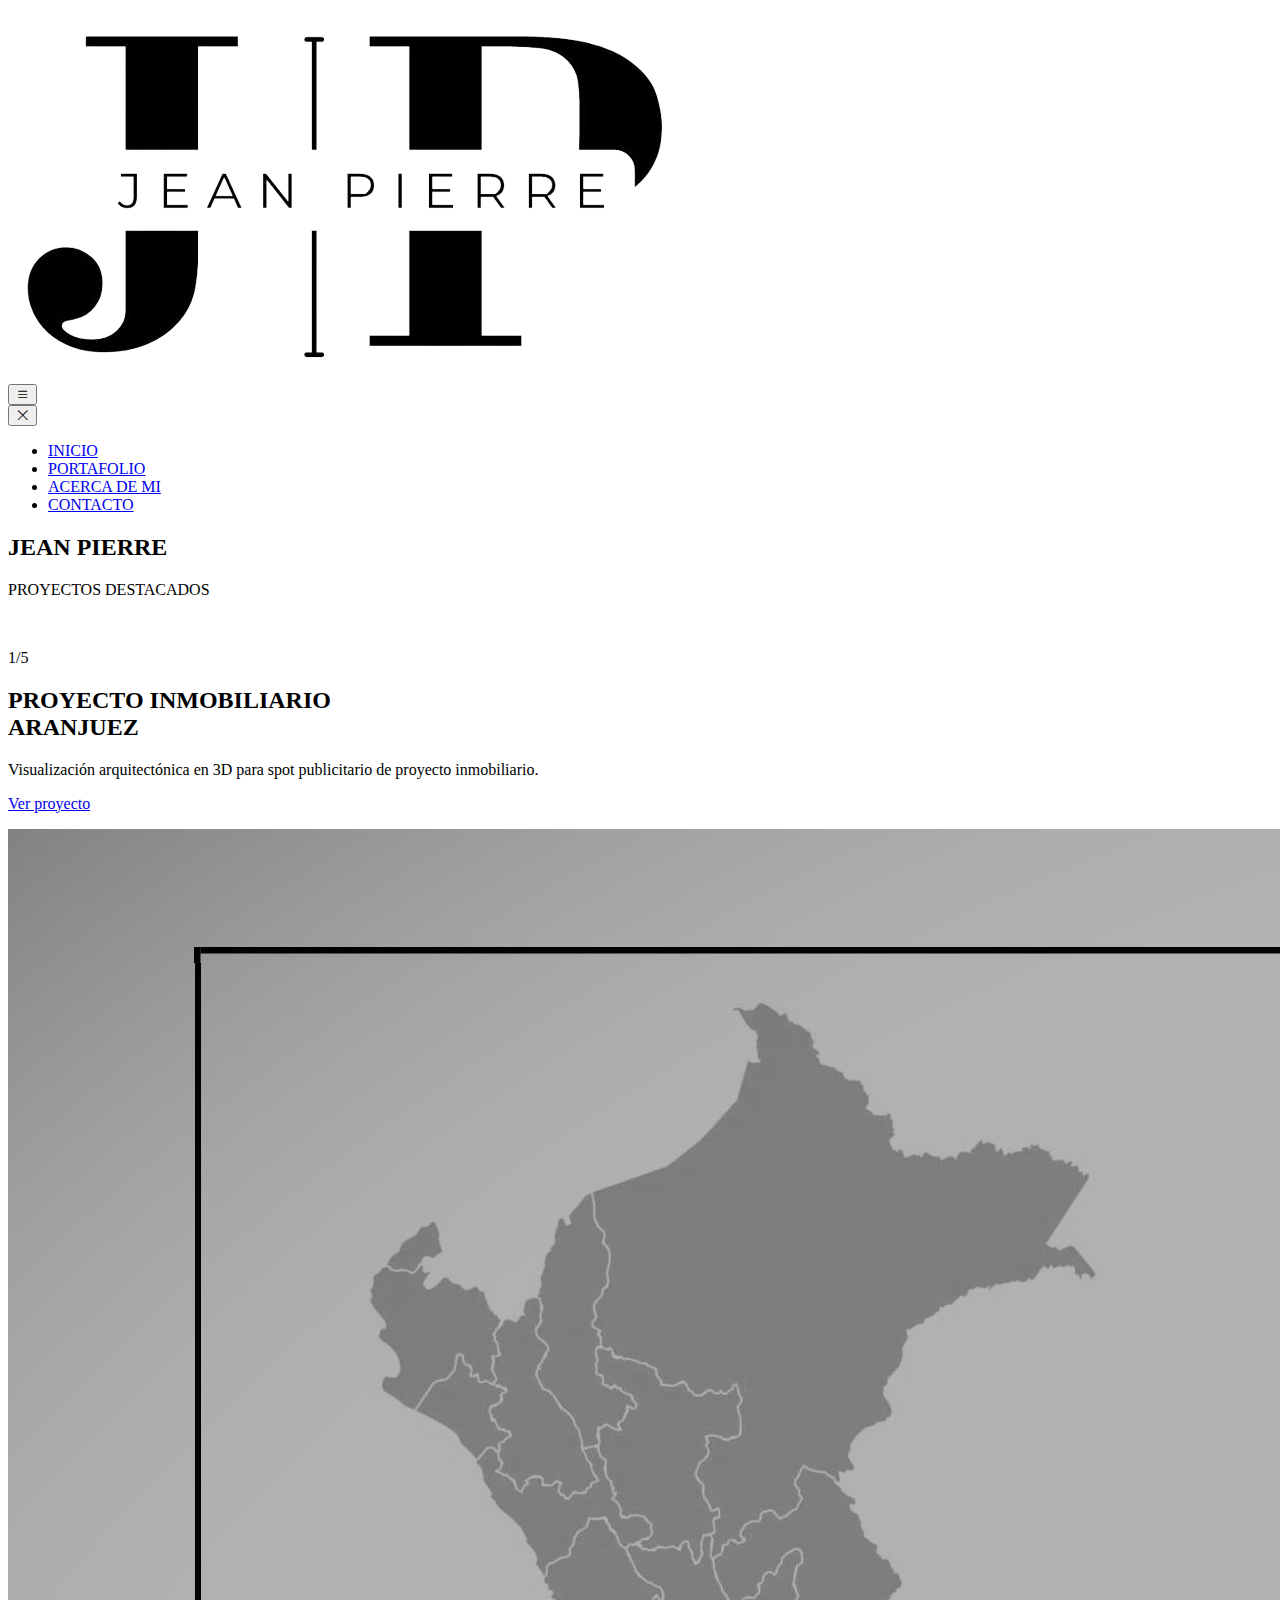
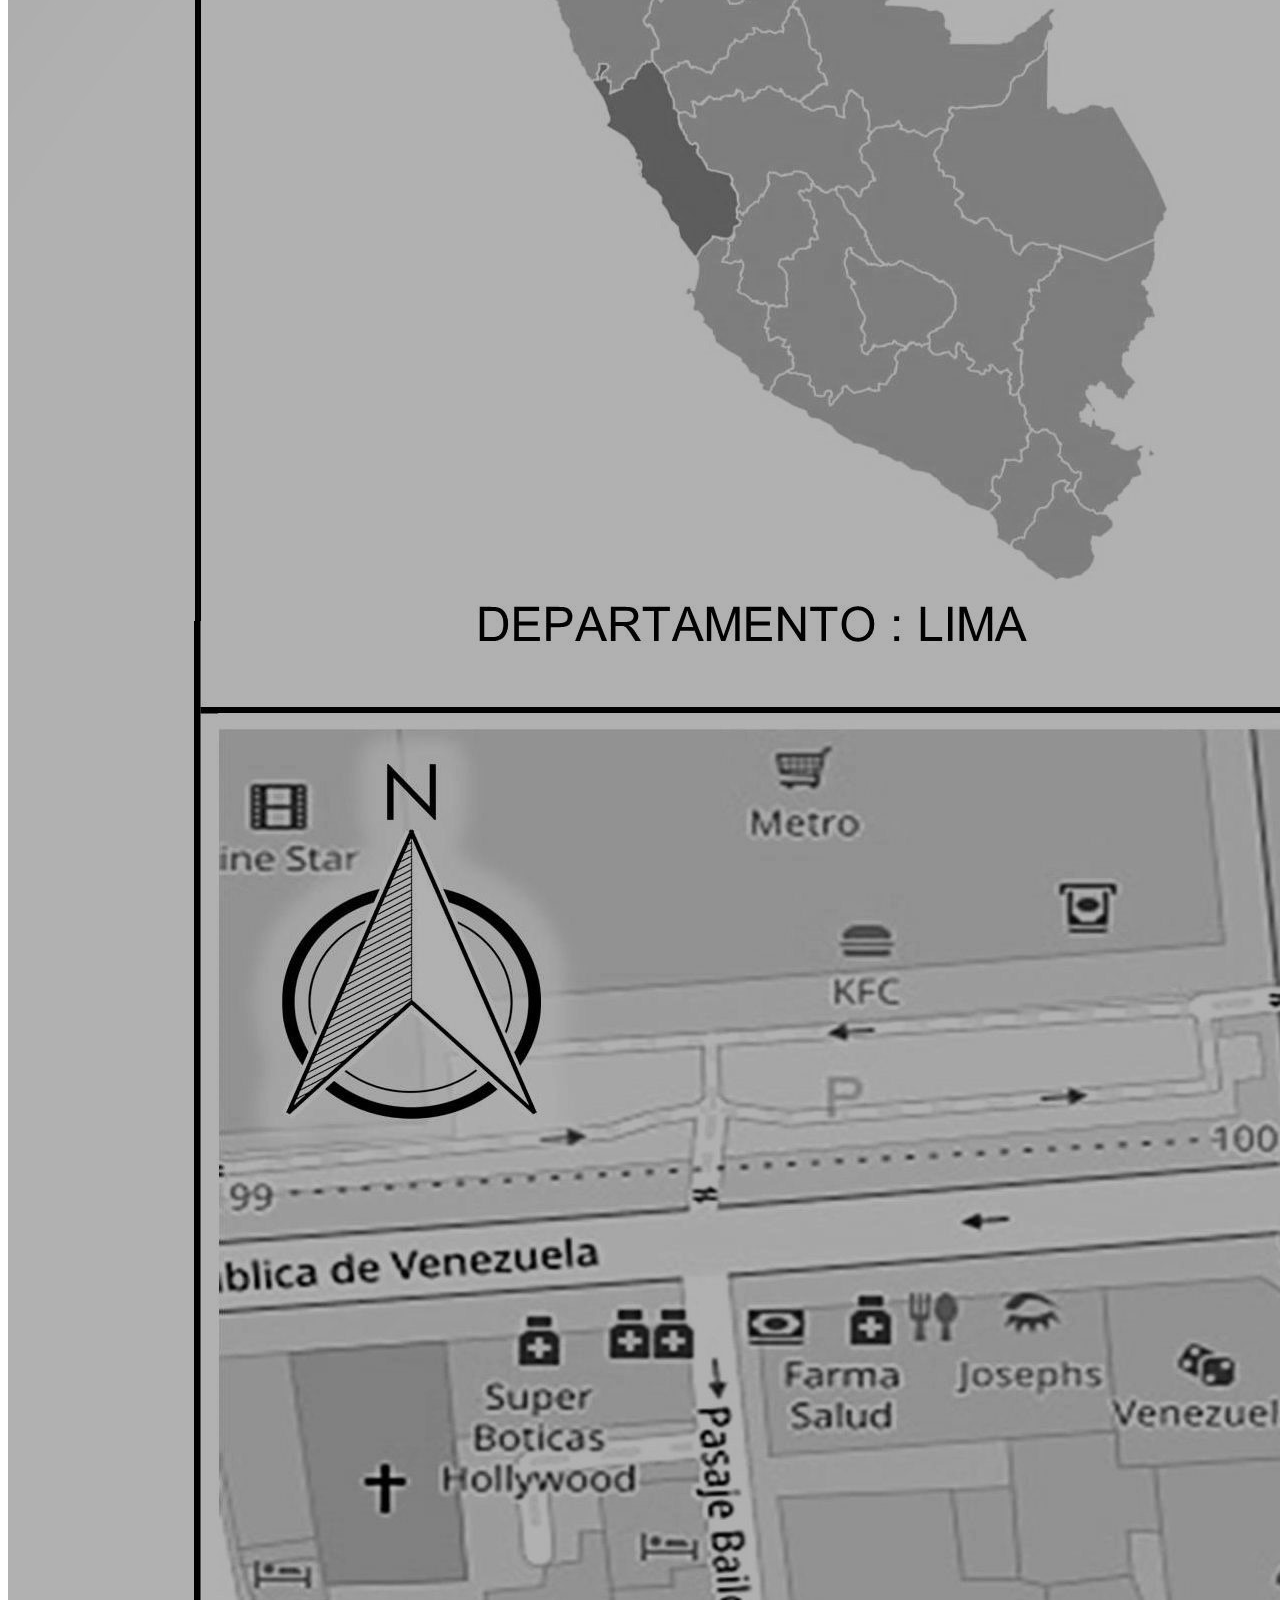
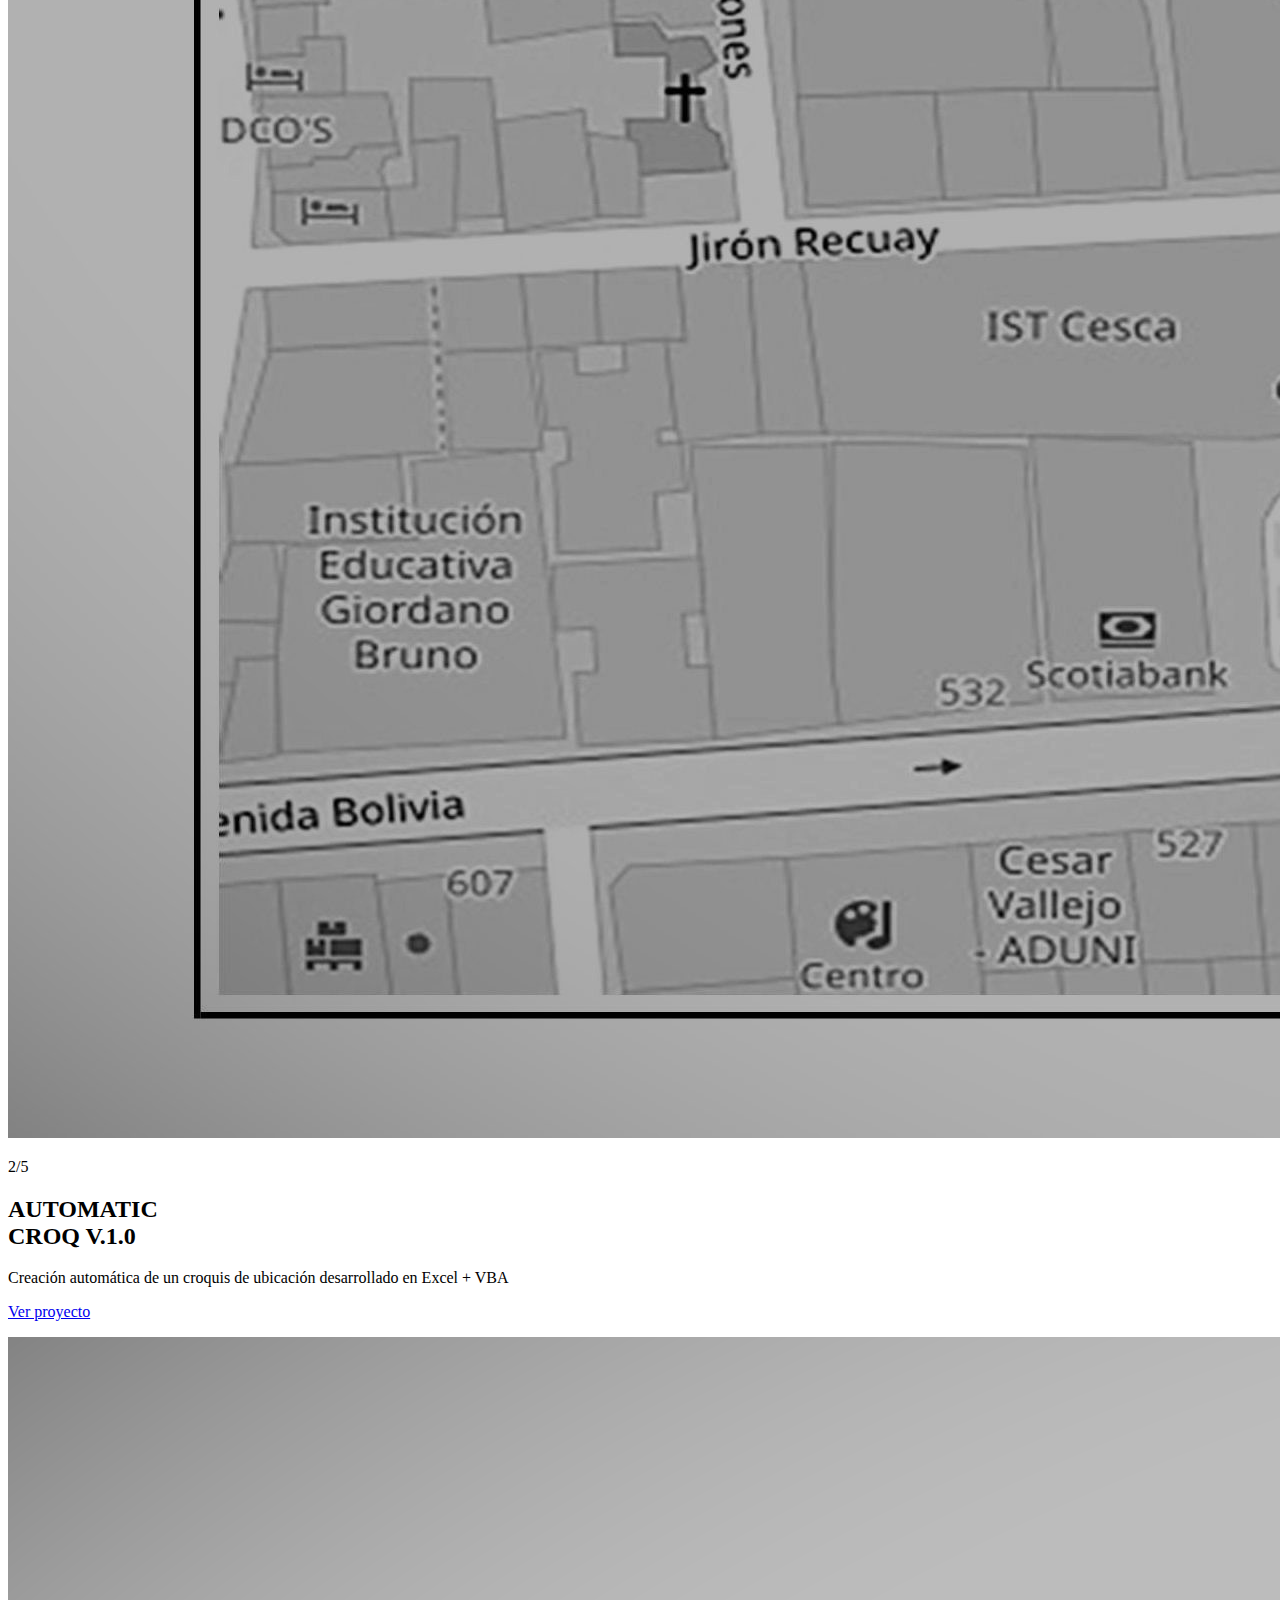
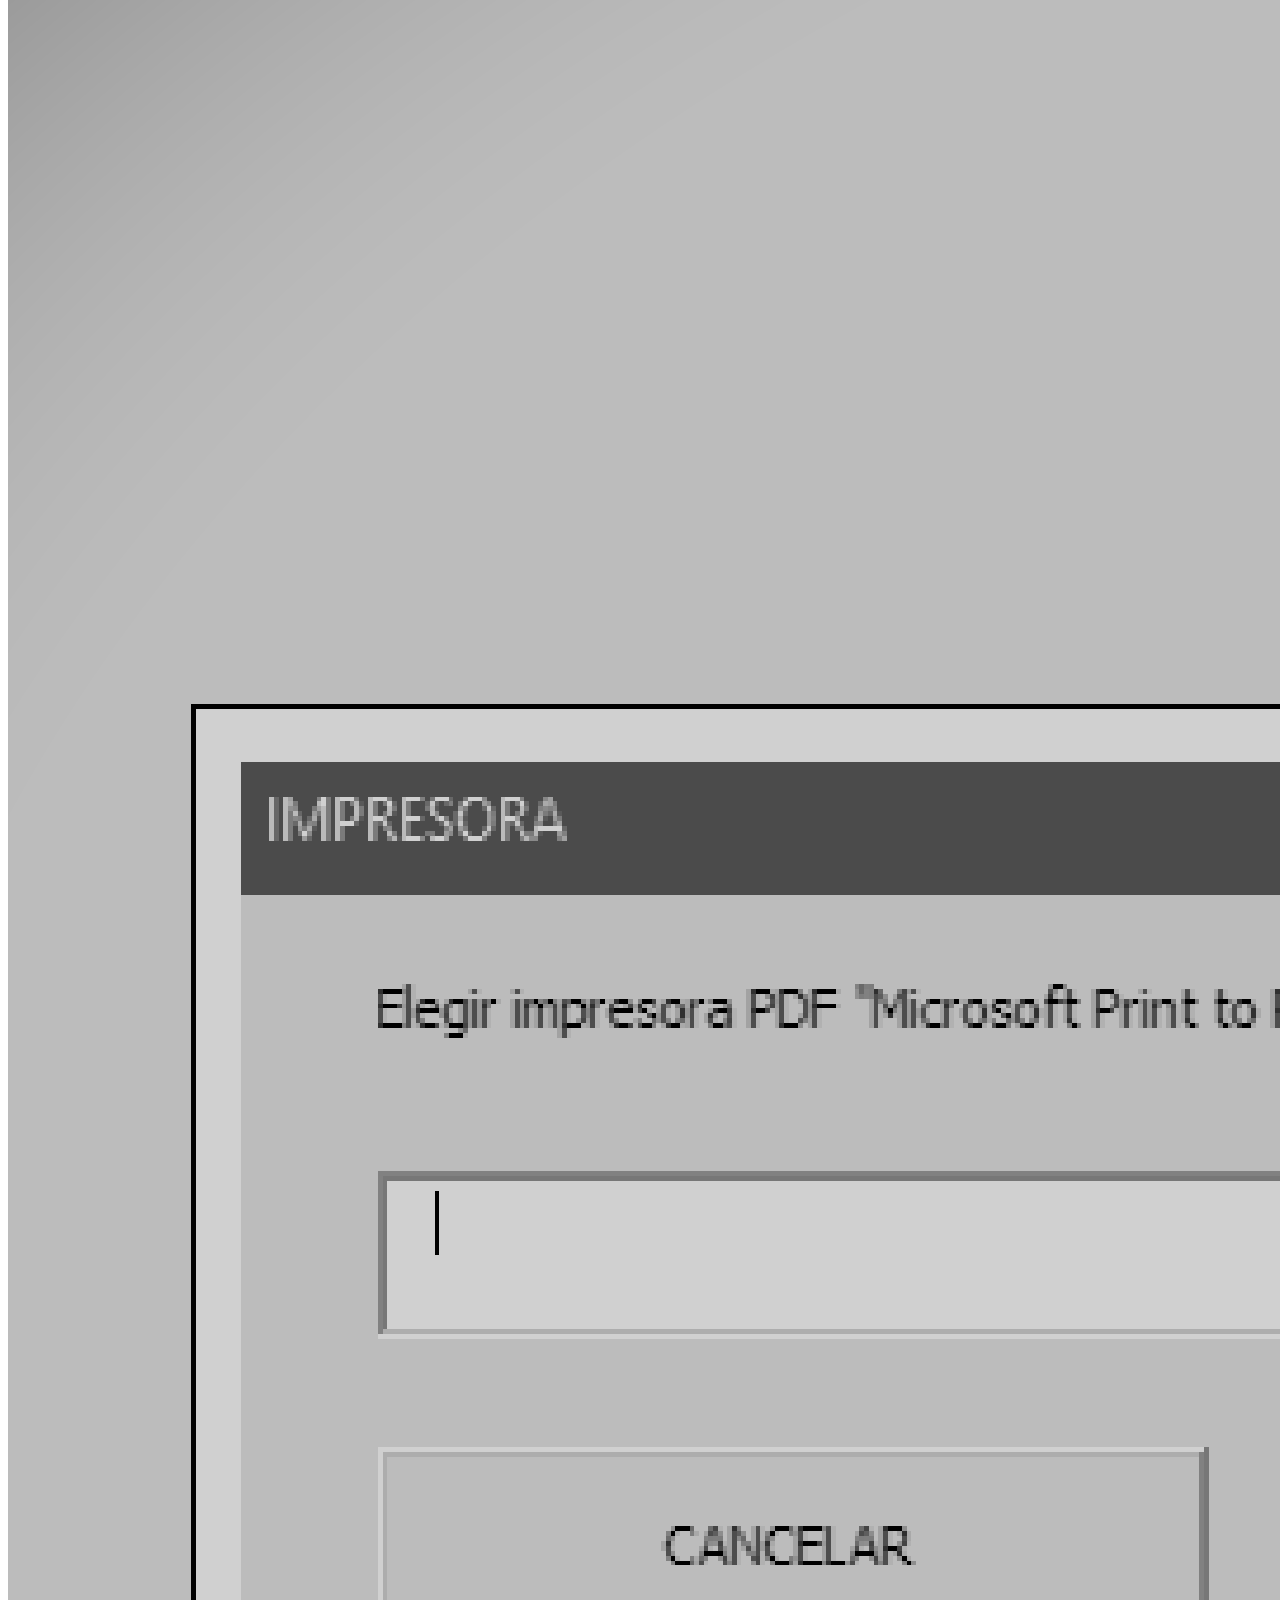
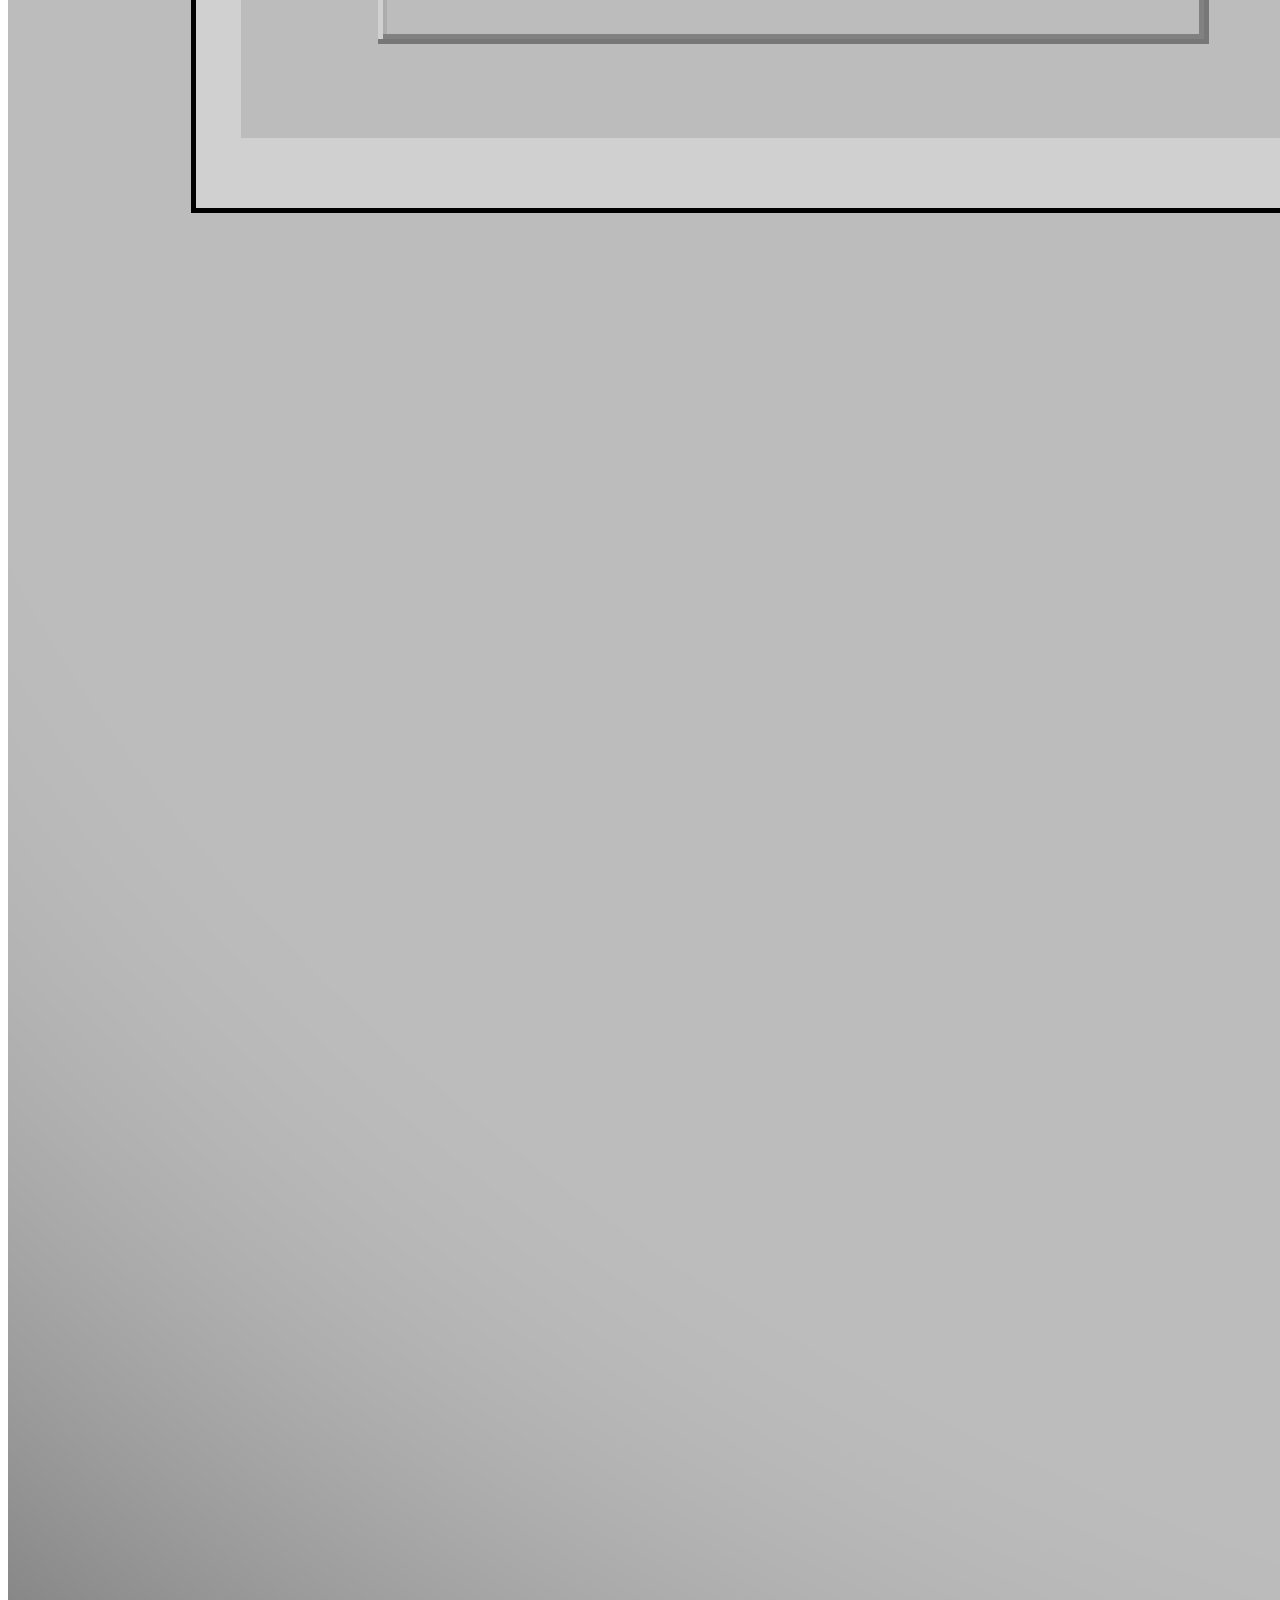
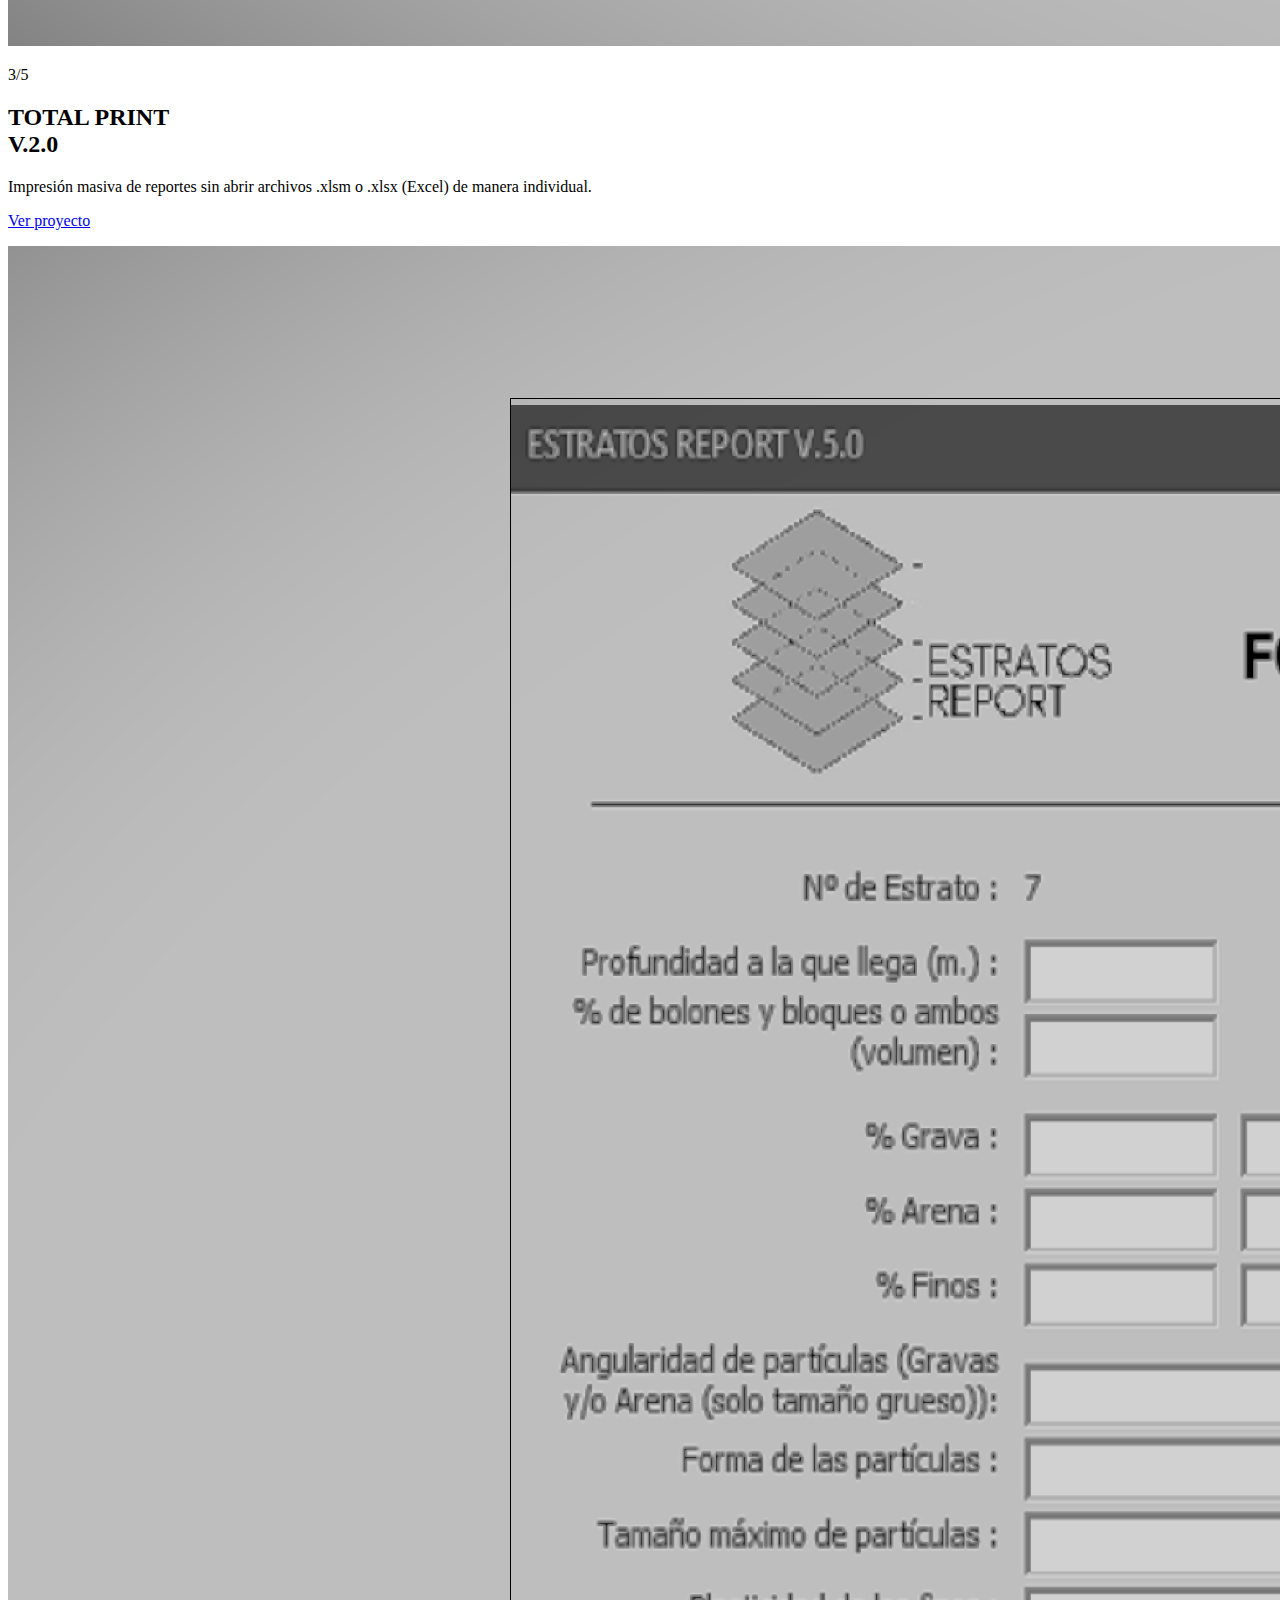
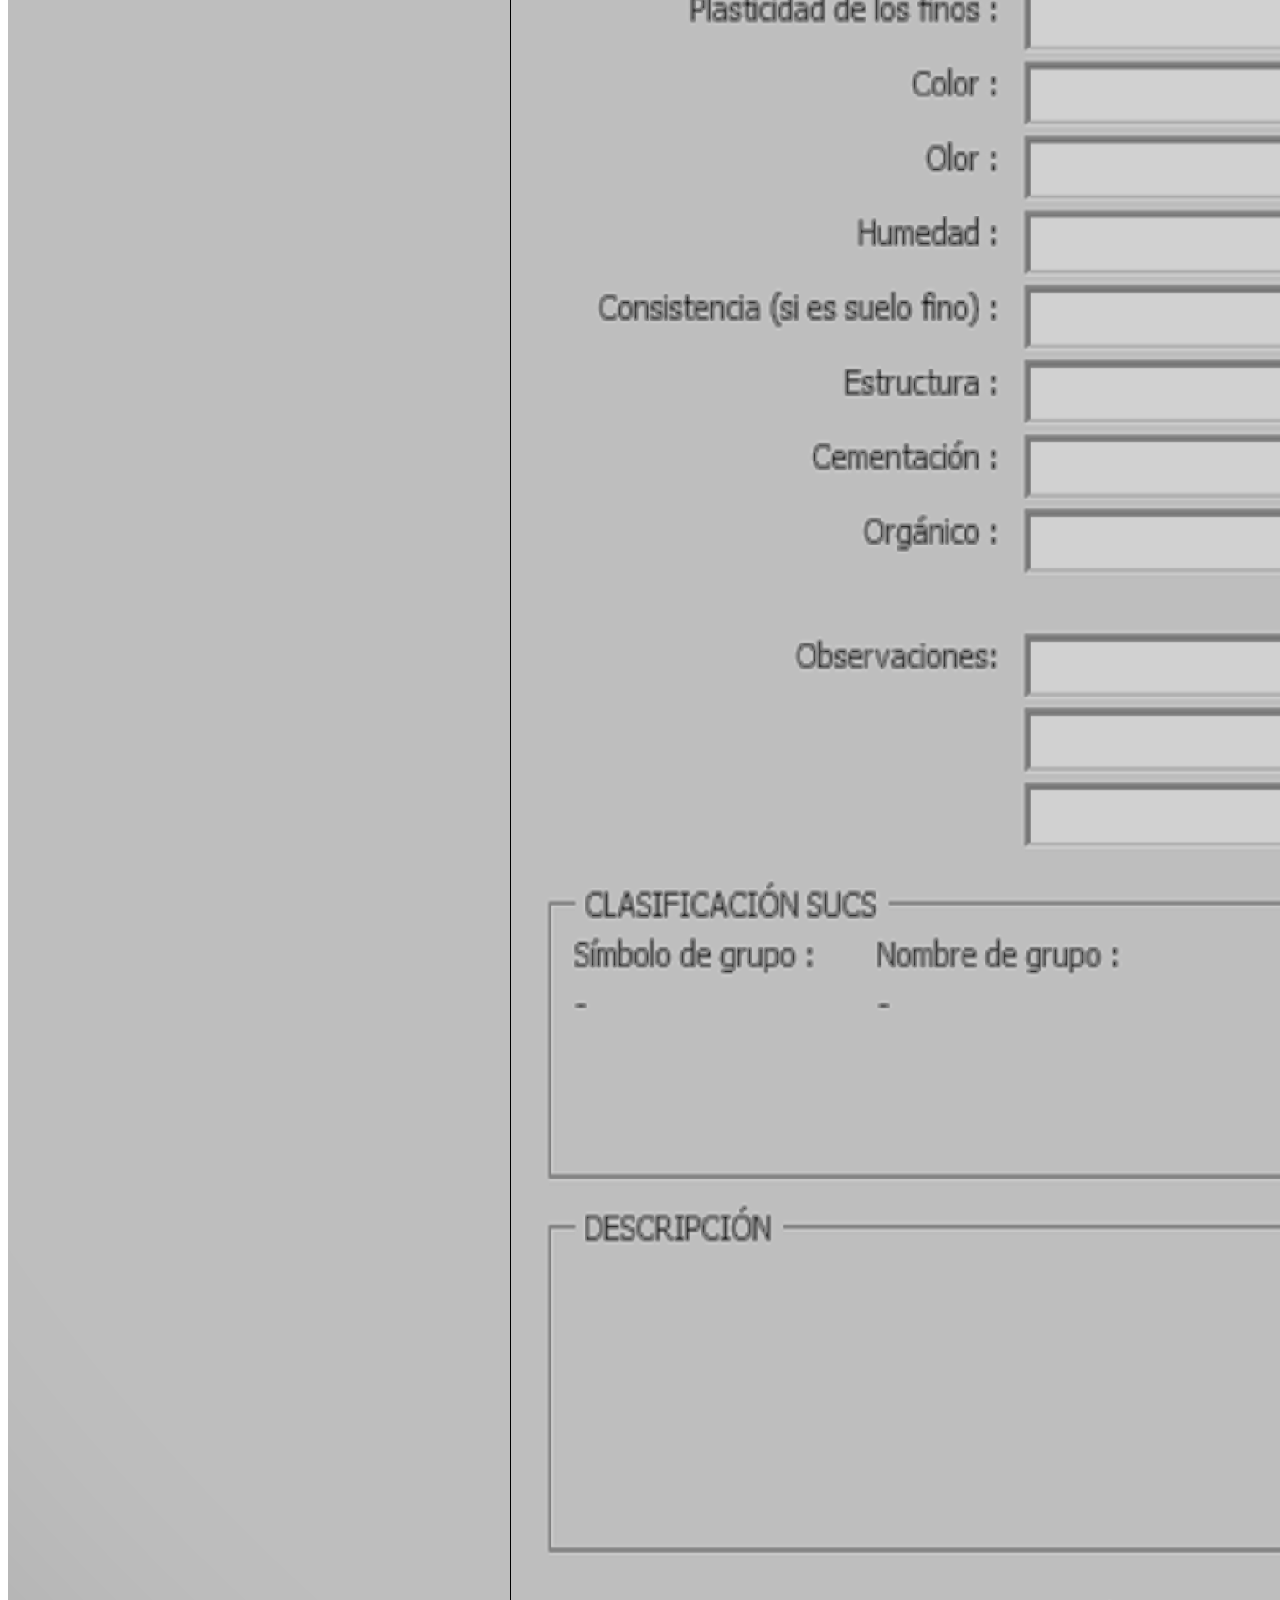
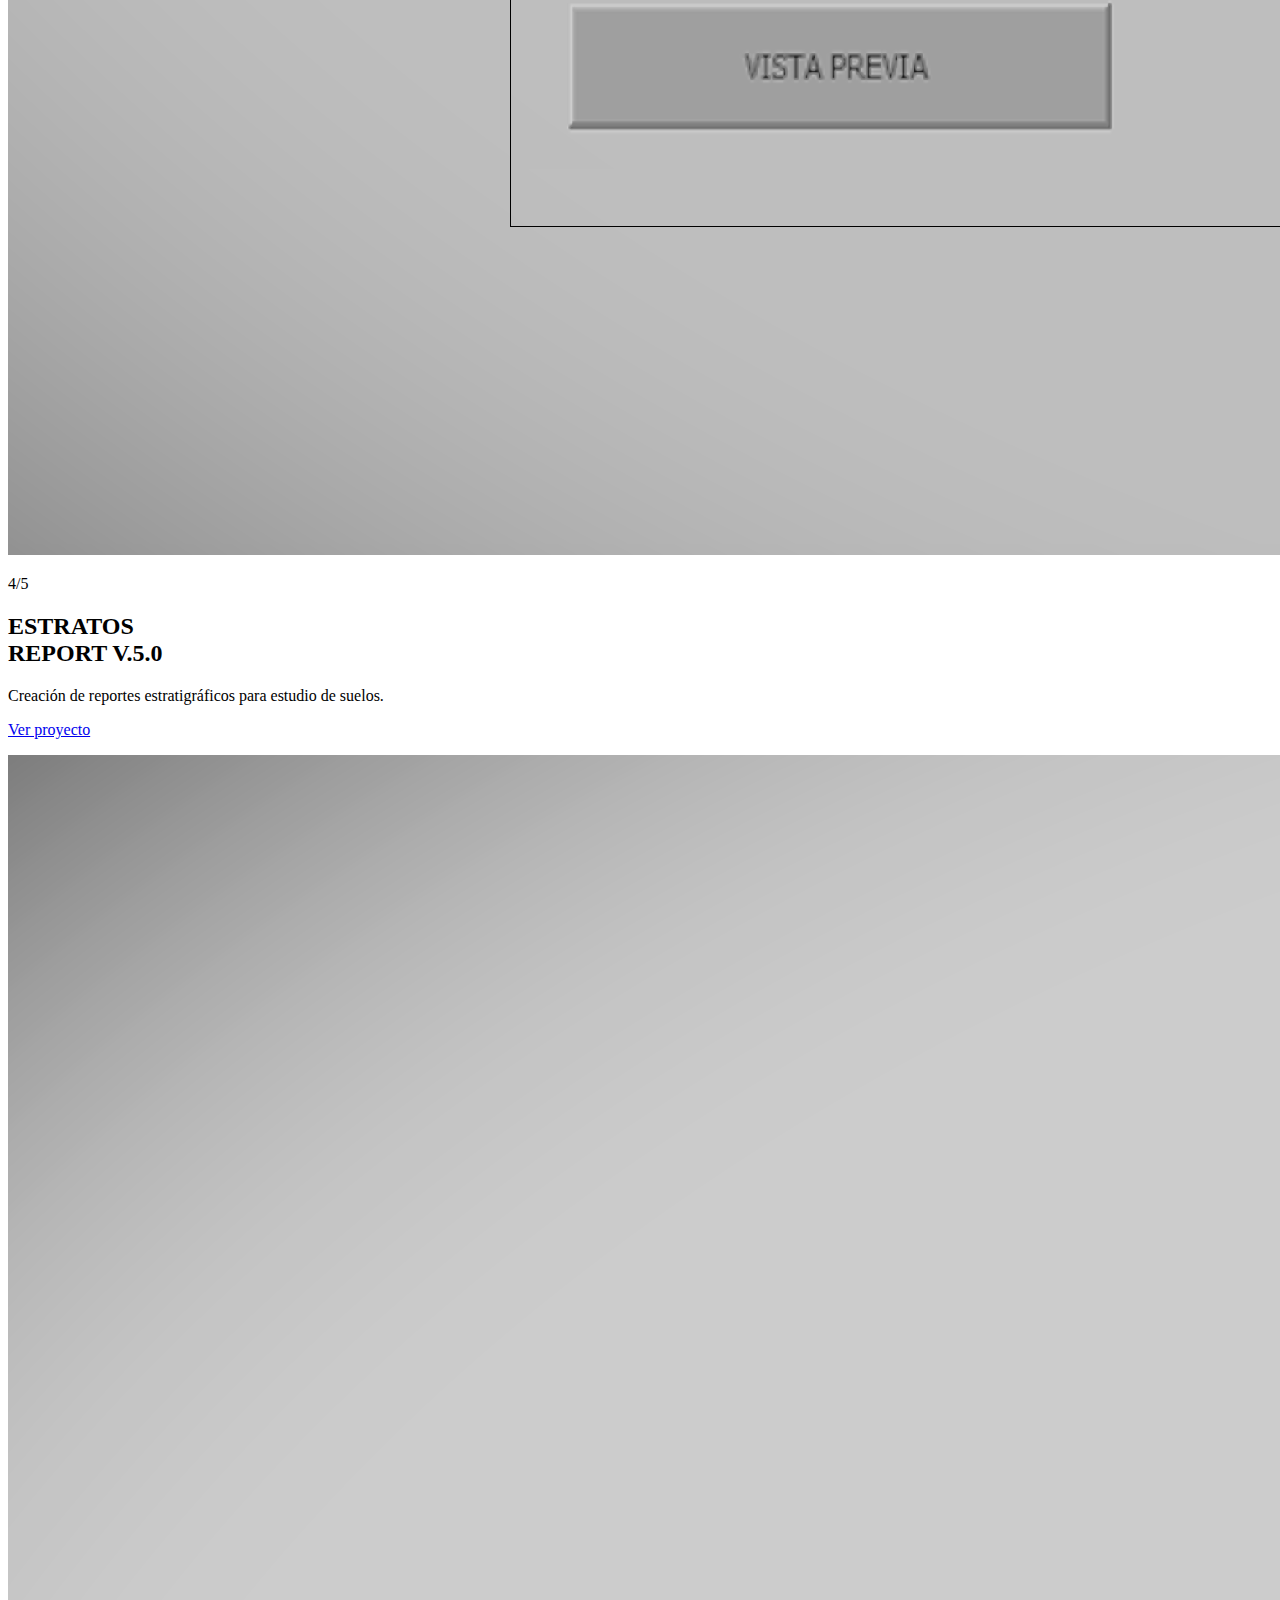
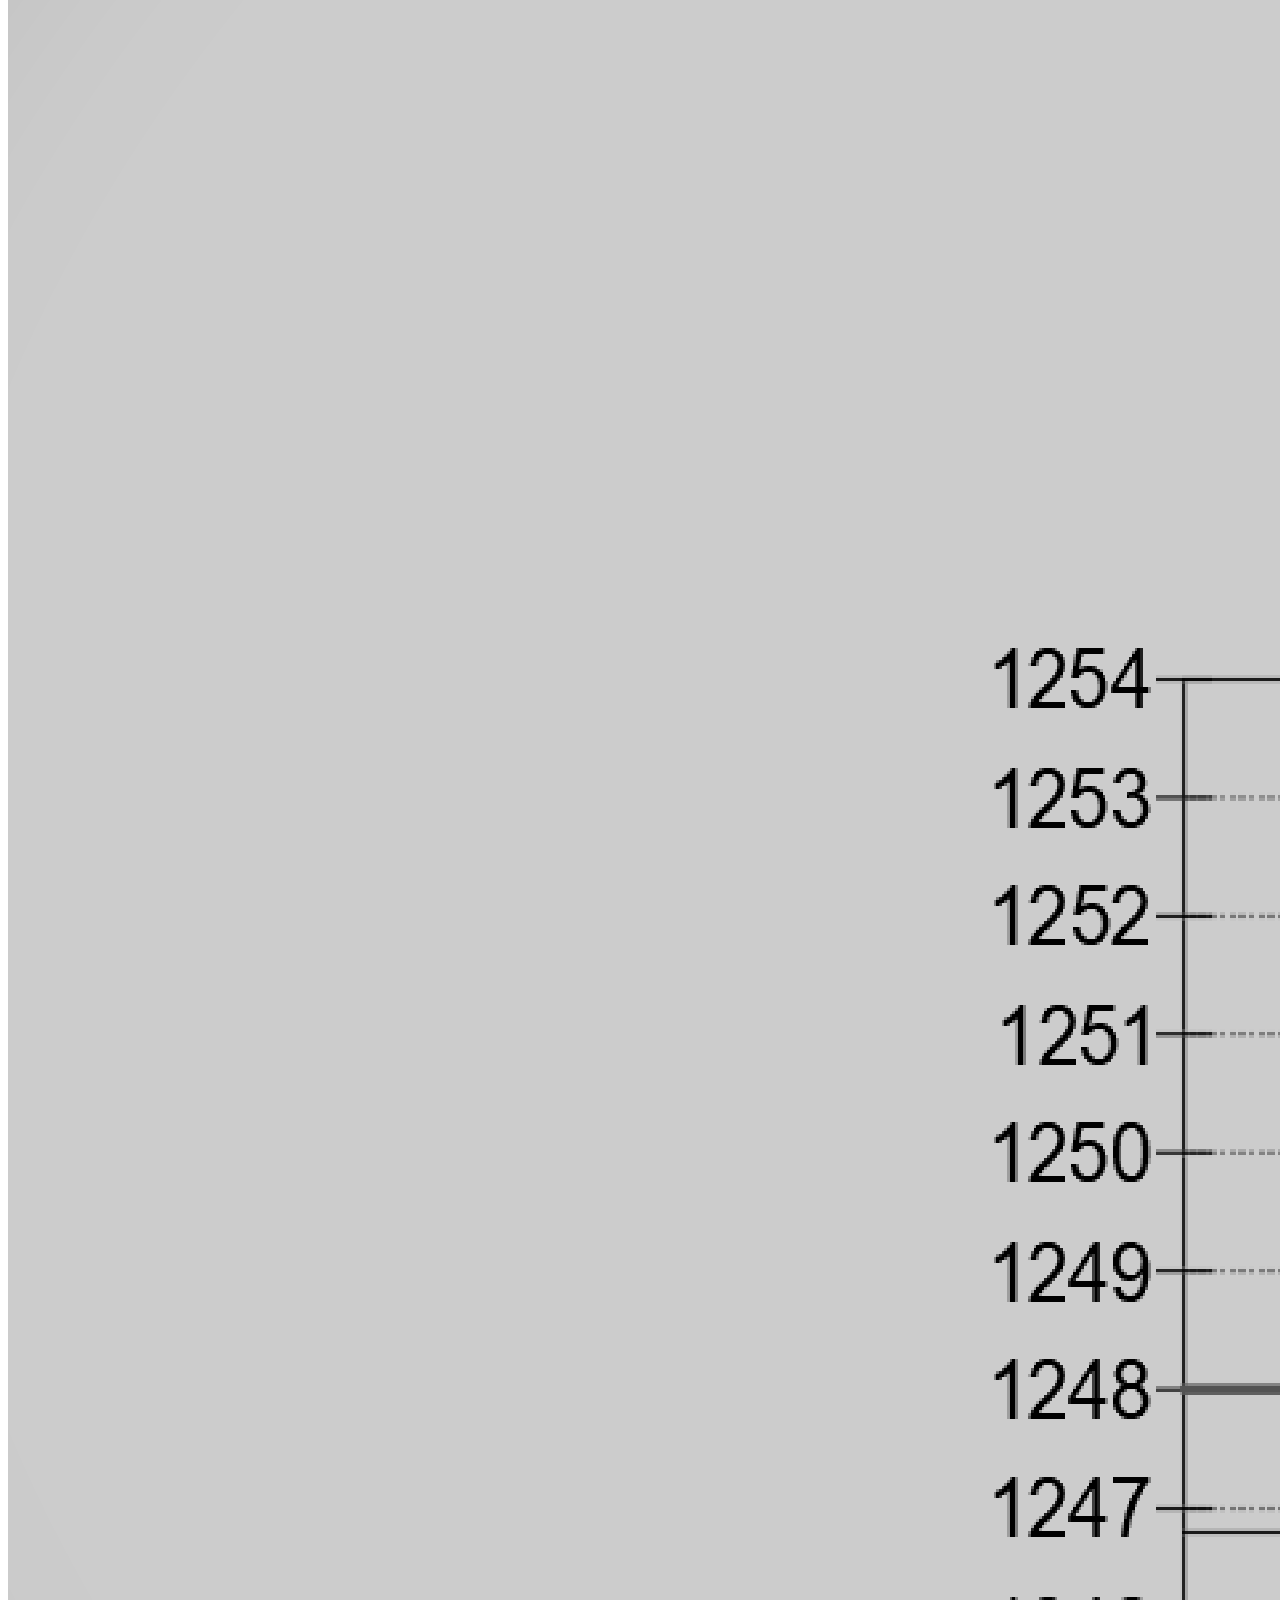
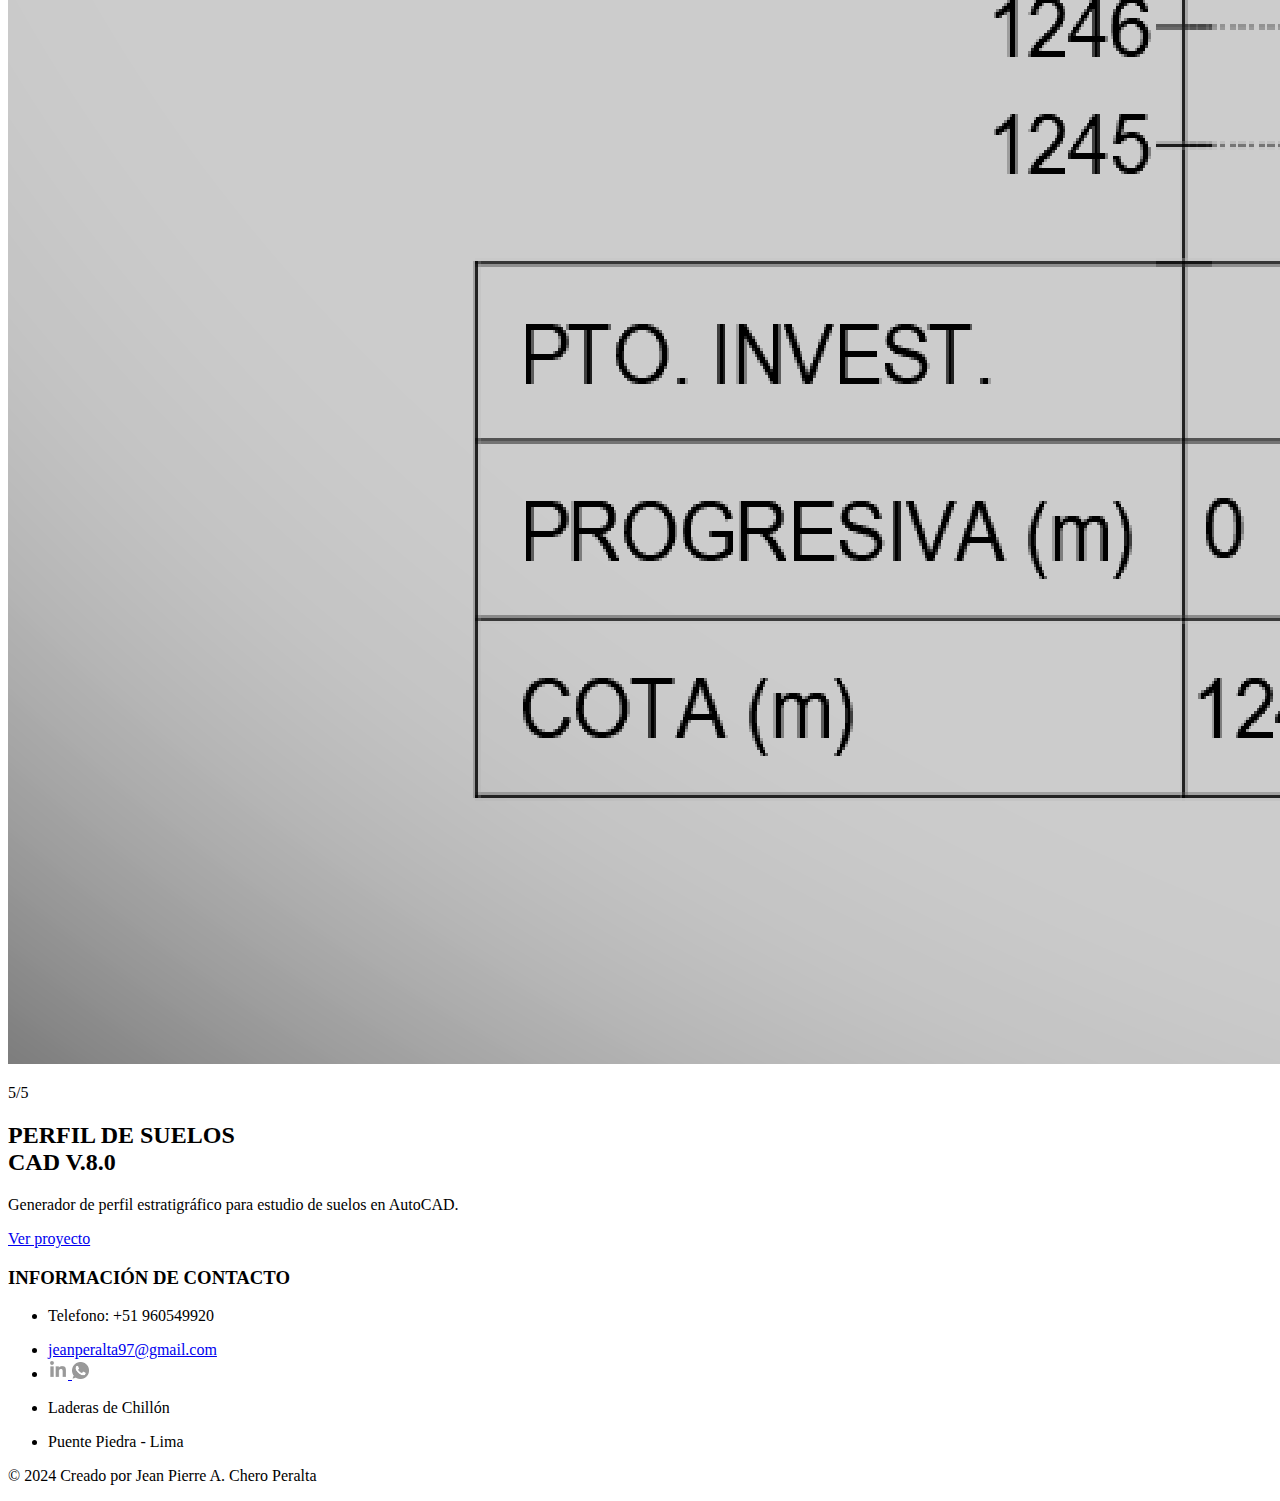
==== index.html @ fc01559f "indexI" ====
<!DOCTYPE html>
<html lang="en">
<head>
    <meta charset="UTF-8">
    <meta name="viewport" content="width=device-width, initial-scale=1.0">
    <title>Jean Pierre A. Chero Peralta</title>
    <link rel="stylesheet" href="https://cdn.jsdelivr.net/npm/bootstrap-icons@1.11.3/font/bootstrap-icons.min.css">
    <link rel="stylesheet" href="/styles/styles.css">
    <link rel="preconnect" href="https://fonts.googleapis.com">
    <link rel="preconnect" href="https://fonts.gstatic.com" crossorigin>
    <link href="https://fonts.googleapis.com/css2?family=Comfortaa:wght@300..700&family=DM+Sans:ital,opsz,wght@0,9..40,100..1000;1,9..40,100..1000&family=Dancing+Script:wght@400..700&family=Edu+NSW+ACT+Foundation:wght@400..700&family=Homemade+Apple&family=Inter:wght@100..900&family=Kanit:ital,wght@0,100;0,200;0,300;0,400;0,500;0,600;0,700;0,800;0,900;1,100;1,200;1,300;1,400;1,500;1,600;1,700;1,800;1,900&family=Libre+Baskerville:ital,wght@0,400;0,700;1,400&family=Ojuju:wght@200..800&family=Roboto:ital,wght@0,100;0,300;0,400;0,500;0,700;0,900;1,100;1,300;1,400;1,500;1,700;1,900&family=Satisfy&family=Trocchi&display=swap" rel="stylesheet">
    
</head>
<body>
    
    <header>
        <div class="container">
            <div class="logo">
                <a href=""><img src="imagenes/logoJP.png" alt="NombreJeanPierre"></a>
            </div> 
            <button id="abrir" class="botonHamburgues"><i class="bi bi-list"></i></button>
            <nav class="nav" id="nav">
                <button id="cerrar" class="botonClose"><i class="bi bi-x-lg"></i></button>
                <ul>
                        <li><a href="index.html">INICIO</a></li>
                        <li><a href="index.html">PORTAFOLIO</a></li>
                        <li><a href="index.html">ACERCA DE MI</a></li>
                        <li><a href="index.html">CONTACTO</a></il>
                </ul>
            </nav>
        </div>
    </header>

    <section>
        <div class="container">
            <div class="sobreMi">
                <!--<h3>ACERCA DE MI</h3>
                <p>Técnico en Construcción Civil.  Apto para desempeñarse en distintas etapas de obras civiles. 
                    Capaz de apoyar, mediante mis habilidades tecnológicas, en la optimización de procesos con 
                    el fin de aumentar la productividad.</p>-->
            </div>
        </div>
    </section>

    <main>  
        <div class="container">
            <div class="tituloContainer">
                <h2>JEAN PIERRE</h2>
                <p>PROYECTOS DESTACADOS</p>
            </div>
            <!--ARANJUEZ-->
            <div class="descrpContainer">
                <article>
                    <div class="imgProyect">
                        <img class="imgProyect-img" src="/imagenes/ARANJUEZ.png" alt="">
                    </div>
                    <div class="descpProyect">
                        <p class="numeroDe">1/5</p>
                        <h2>PROYECTO INMOBILIARIO<br>ARANJUEZ</h2>
                        <p>Visualización arquitectónica en 3D para spot publicitario de proyecto inmobiliario.</p>
                        <p><a href="/paginas/index-aranjuez.html" class="verProyect">Ver proyecto</a></p>
                    </div>
                </article>
            </div>
            <!--CROQUIS-->
            <div class="descrpContainer">
                <article>
                    <div class="imgProyect">
                        <img class="imgProyect-img" src="/imagenes/AUTOMATIC CROQ V.1.0_1.jpg" alt="">
                    </div>
                    <div class="descpProyect">
                        <p class="numeroDe">2/5</p>
                        <h2>AUTOMATIC<br>CROQ V.1.0</h2>
                        <p>Creación automática de un croquis de 
                            ubicación desarrollado 
                            en Excel + VBA</p>
                        <p><a href="paginas/index-croq.html" class="verProyect">Ver proyecto</a></p>
                    </div>
                </article>
            </div>
            <!--PRINT-->
            <div class="descrpContainer">
                <article>
                    <div class="imgProyect">
                        <img class="imgProyect-img" src="/imagenes/TOTAL PRINT.png" alt="">
                    </div>
                    <div class="descpProyect">
                        <p class="numeroDe">3/5</p>
                        <h2>TOTAL PRINT<br>V.2.0</h2>
                        <p>Impresión masiva de reportes sin abrir archivos .xlsm o .xlsx (Excel) de manera individual.</p>
                        <p><a href="paginas/index-print.html" class="verProyect">Ver proyecto</a></p>
                    </div>
                </article>
            </div>
            <!--ESTRATO-->
            <div class="descrpContainer">
                <article>
                    <div class="imgProyect">
                        <img class="imgProyect-img" src="/imagenes/ESTRATOS REPORT.png" alt="">
                    </div>
                    <div class="descpProyect">
                        <p class="numeroDe">4/5</p>
                        <h2>ESTRATOS<br>REPORT V.5.0</h2>
                        <p>Creación de reportes estratigráficos para estudio de suelos.</p>
                        <p><a href="paginas/index-estrato.html" class="verProyect">Ver proyecto</a></p>
                    </div>
                </article>
            </div>
            <!--CAD-->
            <div class="descrpContainer">
                <article>
                    <div class="imgProyect">
                        <img class="imgProyect-img" src="/imagenes/CAD.png" alt="">
                    </div>
                    <div class="descpProyect">
                        <p class="numeroDe">5/5</p>
                        <h2>PERFIL DE SUELOS<br>CAD V.8.0</h2>
                        <p>Generador de perfil estratigráfico para estudio de suelos en AutoCAD.</p>
                        <p><a href="paginas/index-CAD.html" class="verProyect">Ver proyecto</a></p>
                    </div>
                </article>
            </div>

        </div>
    </main>

    <footer>
        <div class="container">
            <h3>INFORMACIÓN DE CONTACTO</h3>
            <div class="columTotal">
                <div class="colum1Container">
                    <ul>
                        <li>
                            <p>Telefono: +51 960549920</p>
                        </li>
                        <li>
                            <a href="mailto: jeanperalta97@gmail.com">jeanperalta97@gmail.com</a>
                        </li>
                        <li class="filaSociales">
                            <a href="https://www.linkedin.com/in/jean-pierre-alexander-chero-peralta-2671b718b/" target="_blank" class="linkedin-button">
                                <img src="/imagenes/linkedin.png" alt="" height="20px">
                            </a>
                            <a href="https://wa.me/+51960549920" target="_blank" class="whatsapp-button">
                                <img src="imagenes/whatsapp.png" alt="WhatsApp" height="17px">
                            </a>
                        </li>
                    </ul>
                </div>
                <div class="colum1Container">
                    <ul>
                        <li>
                            <p>Laderas de Chillón</p>
                        </li>
                        <li>
                            <p>Puente Piedra - Lima</p>
                        </li>
                    </ul>
                </div>
                
            </div>
            <p class="autor">© 2024 Creado por Jean Pierre A. Chero Peralta</p>
        </div>
    </footer>
    <script src="javascrip/main.js"></script>
</body>
</html>
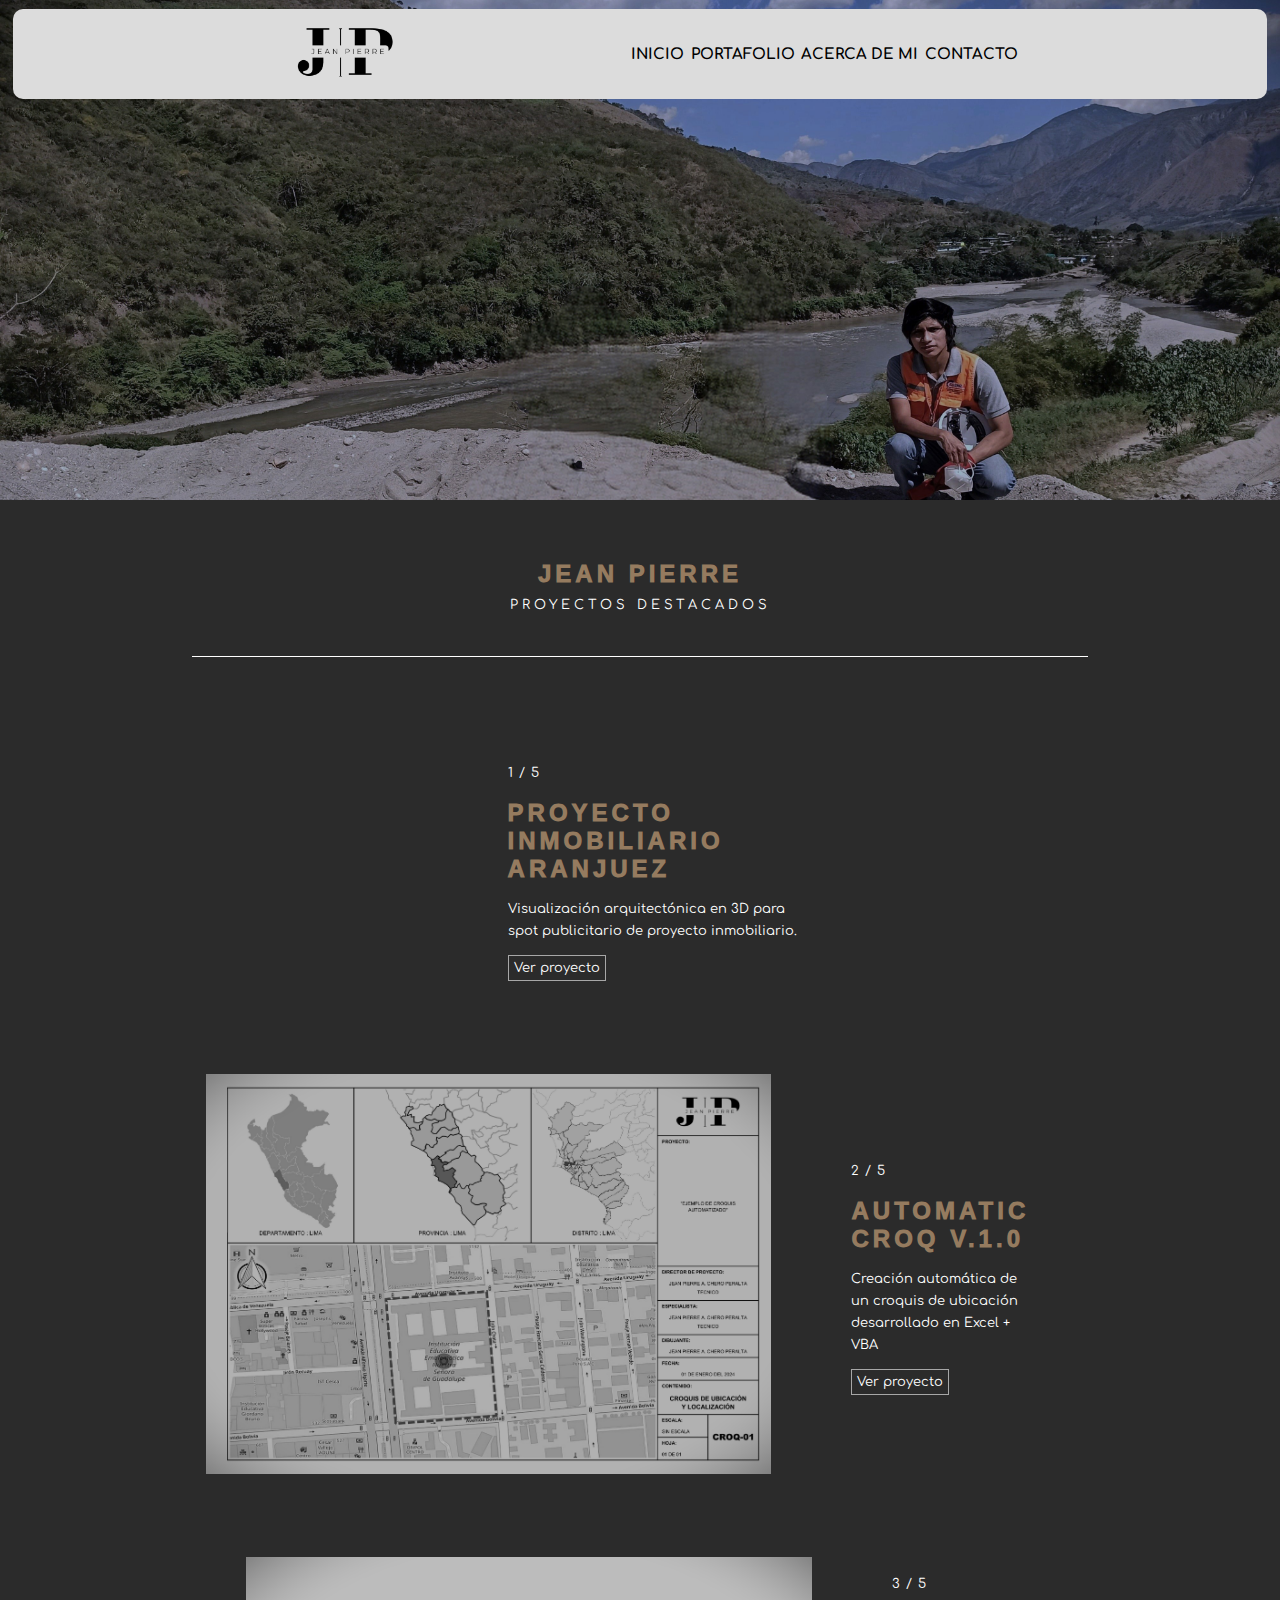
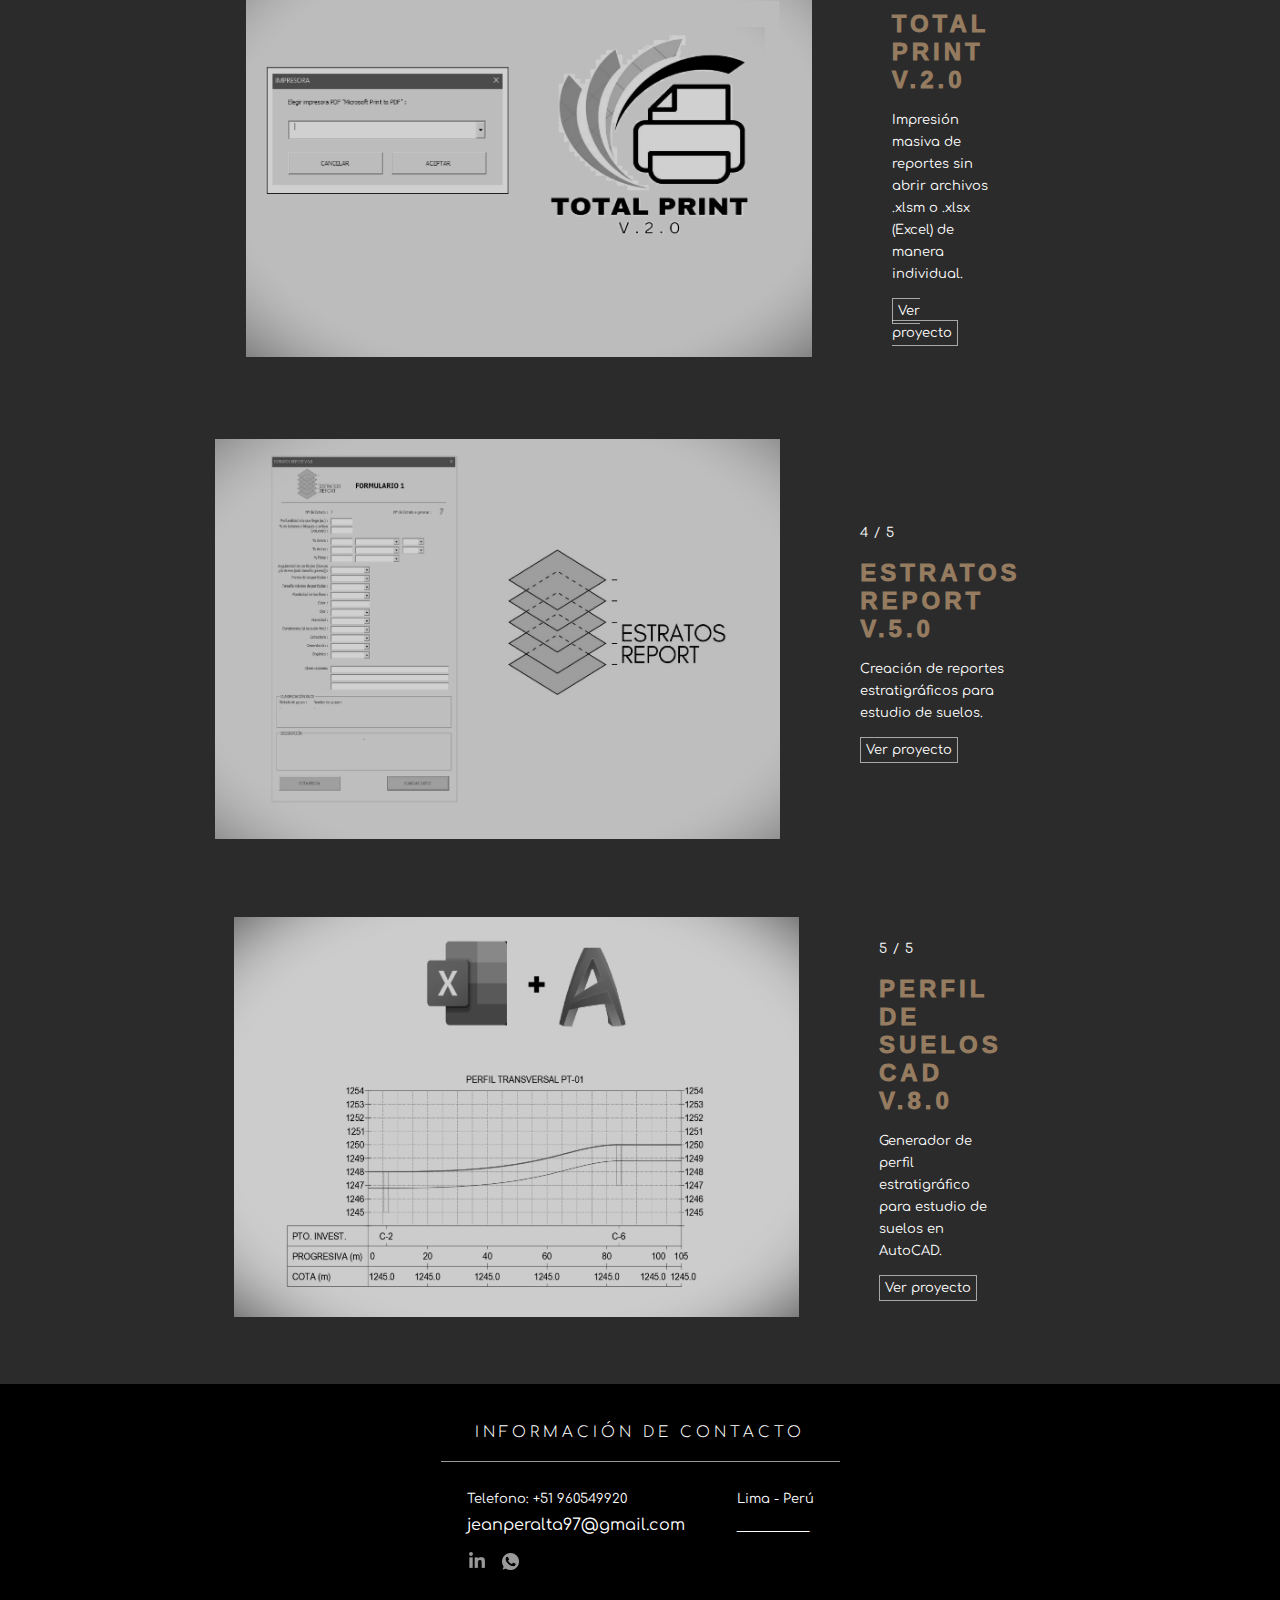
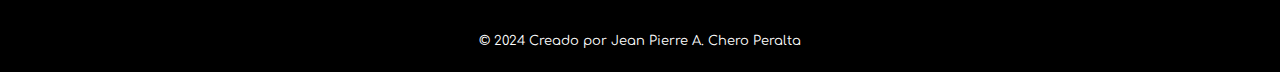
==== commit 4e55abe6: "Update index.html" ====
--- a/index.html
+++ b/index.html
@@ -149,10 +149,10 @@
                 <div class="colum1Container">
                     <ul>
                         <li>
-                            <p>Laderas de Chillón</p>
+                            <p>Lima - Perú</p>
                         </li>
                         <li>
-                            <p>Puente Piedra - Lima</p>
+                            <p>____________</p>
                         </li>
                     </ul>
                 </div>
@@ -163,4 +163,4 @@
     </footer>
     <script src="javascrip/main.js"></script>
 </body>
-</html>+</html>
--- a/styles/styles.css
+++ b/styles/styles.css
@@ -0,0 +1,409 @@
+*{
+    margin: 0;
+}
+
+h2{
+    color: rgb(149, 123, 95);
+    font-family: "kasnit", sans-serif;
+    font-weight: 1000;
+    letter-spacing: 4px
+}
+h3{
+    font-family: "Comfortaa", sans-serif;
+    color: white;
+    font-size: 15px;
+    letter-spacing: 4px;
+    font-weight: 1;
+}
+p{
+    font-family: "Comfortaa", sans-serif;
+    color: white;
+    font-size: 13px;
+    line-height: 22px;
+}
+
+a{
+    text-decoration: none; 
+    color: white;
+    font-family: "Comfortaa", sans-serif;
+}
+
+li {
+    list-style-type: none;
+}
+
+.container{
+    width: 70%;
+    /*height: 40px;*/
+    /*border: 1px solid blue;*/
+    display: flex;
+    justify-content: space-around;
+    align-items: center;
+}
+
+/*HEADER*/
+header{
+    background-color: rgb(220, 220, 220);
+    height: 90px;
+    display: flex;
+    justify-content: center;
+    position: fixed;
+    top: 1%;
+    left: 1%;
+    width: 98%;
+    z-index: 1000;
+    border-radius: 10px;
+}
+
+header .container{
+    display: flex;
+    justify-content: center;
+    /*flex-wrap: wrap;*/
+}
+.logo{
+    display: flex;
+    justify-content: center;
+}
+.logo img{
+    width: 120px;
+    height: auto;
+}
+
+.nav{
+    align-content: center;
+    /*background-color: aqua;*/
+    width: 50%;
+}
+
+.nav ul{
+    display: flex;
+    justify-content: space-evenly;
+    width: 100%;
+}
+
+.nav ul li a{
+    color: rgb(0, 0, 0);
+    font-weight: 700;
+    text-align: left;
+    text-decoration: none;
+}
+
+.nav ul li a:hover{
+    text-decoration: underline;
+}
+
+.botonHamburgues,
+.botonClose {
+    display: none;
+}
+
+.botonHamburgues :hover{
+    border: 1px solid rgb(0, 0, 0);
+    padding: 4px;
+    border-radius: 4px;
+}
+
+.botonClose :hover{
+    border: 1px solid rgb(255, 255, 255);
+    padding: 4px;
+    border-radius: 4px;
+}
+
+/* .botonClose{
+    display: none;
+} */
+
+/*SECCION*/
+section{
+    background: url(/imagenes/portadaP.jpg);
+    background-size: cover;
+    background-position: center;
+    background-attachment: fixed;
+    height: 500px;
+    display: flex;
+    justify-content: center;
+}
+
+section .container{
+    justify-content: left;
+    align-items: center;
+}
+
+/* .sobreMi{
+    width: 50%;
+    background-color: rgba(255, 255, 255, 0.5);
+    padding: 20px;
+    margin: 20px;
+    margin-left: 100px;
+    border-radius: 15px;
+}
+
+.sobreMi p{
+    color: black;
+} */
+
+/*MAIN*/
+main{
+    height: auto;
+    display: flex;
+    justify-content: center;
+    background-color: rgb(43, 43, 43);
+}
+
+.tituloContainer{
+    margin: 60px 0px 60px 0px;
+    display: flex;
+    flex-direction: column;
+    align-items: center;
+    width: 100%;
+    padding-bottom: 40px;
+    border-bottom: 1px solid white;
+    /*background-color: rgba(240, 255, 255, 0.089);*/
+}
+
+.tituloContainer p{
+    margin-top: 6px;
+    letter-spacing: 4px
+}
+main .container{
+    align-items: start;
+    display: flex;
+    flex-direction: column;
+}
+
+.descrpContainer{
+    /*background-color: rgba(254, 254, 254, 0.121);*/
+    display: flex;
+    justify-content: center;
+    width: 95%;
+    height: auto;
+    margin: 10px;
+    margin-bottom: 50px;
+}
+
+.descrpContainer article{
+    display: flex;
+    /*flex-wrap: wrap;*/
+    justify-content: center;
+    align-items: center;
+    width: 80%;
+}
+
+.imgProyect-img{
+    height: 400px;
+}
+
+.descpProyect{
+    padding: 20px;
+    padding-left: 80px;
+    text-align:left;
+    width: 300px;
+}
+.descpProyect p{
+    margin: 15px 0px 15px 0px;
+}
+
+.verProyect{
+    padding: 5px;
+    border: 1px solid rgba(255, 255, 255, 0.587);
+}
+
+.descpProyect p a:hover{
+    color: rgb(149, 123, 95);
+    border: 1px solid rgb(149, 123, 95);
+}
+
+.numeroDe{
+    letter-spacing: 6px;
+}
+
+
+
+/*FOOTER*/
+footer{
+    background-color: black;
+    height: auto;
+    display: flex;
+    justify-content: center;
+    align-items: start;
+}
+
+footer .container{
+    display: flex;
+    flex-direction: column;
+    justify-content: center;
+
+}
+
+.container h3{
+    margin: 40px 20px 20px 20px;
+
+}
+
+.columTotal{
+    width: 100%;
+    display: flex;
+    justify-content: center;
+    flex-wrap: wrap;
+}
+
+.colum1Container{
+    /*background-color: rgba(188, 207, 200, 0.193);*/
+    padding: 20px 20px 0px 20px;
+    border-top: 1px solid rgb(153, 153, 153);
+
+}
+
+.colum1Container ul{
+    padding: 0;
+}
+
+.colum1Container ul li{
+    margin: 6px;
+}
+
+.autor{
+    margin: 20px;
+    margin-top: 50px;
+}
+
+.filaSociales{
+    padding-top: 10px;
+}
+
+.whatsapp-button{
+    margin-left: 10px;
+}
+
+
+
+
+
+/*REPONSIVO*/
+
+
+@media (max-width:910px){
+    .container{
+        width: 90%;
+    }
+    header .container{
+        display: flex;
+        justify-content: center;
+    }
+    section{
+        height: 500px;
+        display: flex;
+        justify-content: center;
+    }
+    .descrpContainer article{
+        flex-wrap: wrap;
+    }
+    .imgProyect-img{
+        height: auto;
+        width: 270px;
+        text-align: center;
+    }
+    .colum1Container{
+        border-top: none;
+    }
+    section{
+        background-position: right;
+        background-position: 75%;
+    }
+    .botonHamburgues,
+    .botonClose {
+        display: block;
+        border: 0;
+        font-size: 1.5rem;
+        background: transparent;
+        cursor: pointer;
+    }
+
+    .botonClose{
+        color: white;
+    }
+
+    .nav{
+        /*OCULTA*/
+        opacity: 0;
+        visibility: hidden;
+        /*MUESTRA*/
+        display: flex;
+        flex-direction: column;
+        align-items: end;
+        gap: 1rem;
+        position: fixed;
+        top: 0;
+        right: 0;
+        bottom: 0;
+        width: 50%;
+        z-index: 1000;
+        background-color: rgb(0, 0, 0);
+        box-shadow: 0 0 0 100vmax rgb(0, 0, 0,0.5);
+        padding: 2rem;
+    }
+    .nav.visible {
+        /*MOSTRAR*/
+        opacity: 1;
+        visibility: visible;
+        /*MUESTRA*/
+        display: flex;
+        flex-direction: column;
+        align-items: end;
+        gap: 1rem;
+        position: fixed;
+        top: 0;
+        right: 0;
+        bottom: 0;
+        width: 50%;
+        z-index: 1000;
+        background-color: rgb(0, 0, 0);
+        box-shadow: 0 0 0 100vmax rgb(0, 0, 0,0.5);
+        padding: 2rem;
+    }
+
+    nav ul {
+        flex-direction: column;
+        align-items: end;
+        padding-left: 0;
+    }
+    nav ul li{
+        padding: 15px 0 15px 0;
+    }
+    .nav ul li a{
+        color: white;
+    }
+    .logo img{
+        width: 120px;
+        height: auto;
+    }
+    header .container{
+        justify-content: space-around;
+        /*flex-wrap: wrap;*/
+    }
+    .descpProyect{
+        padding-left: 20px;
+    }
+
+} 
+
+@media (min-width:769px) and (max-width:1315px){
+    .nav ul li a{
+        font-weight: 700;
+        text-align: center;
+        font-size: 15px;
+    }
+    .nav {
+        width: 400px;
+    }
+    header .container{
+        display: flex;
+        justify-content: space-around;
+        /*flex-wrap: wrap;*/
+    }
+    .logo img{
+        width: 100px;
+        height: auto;
+    }
+}
+
